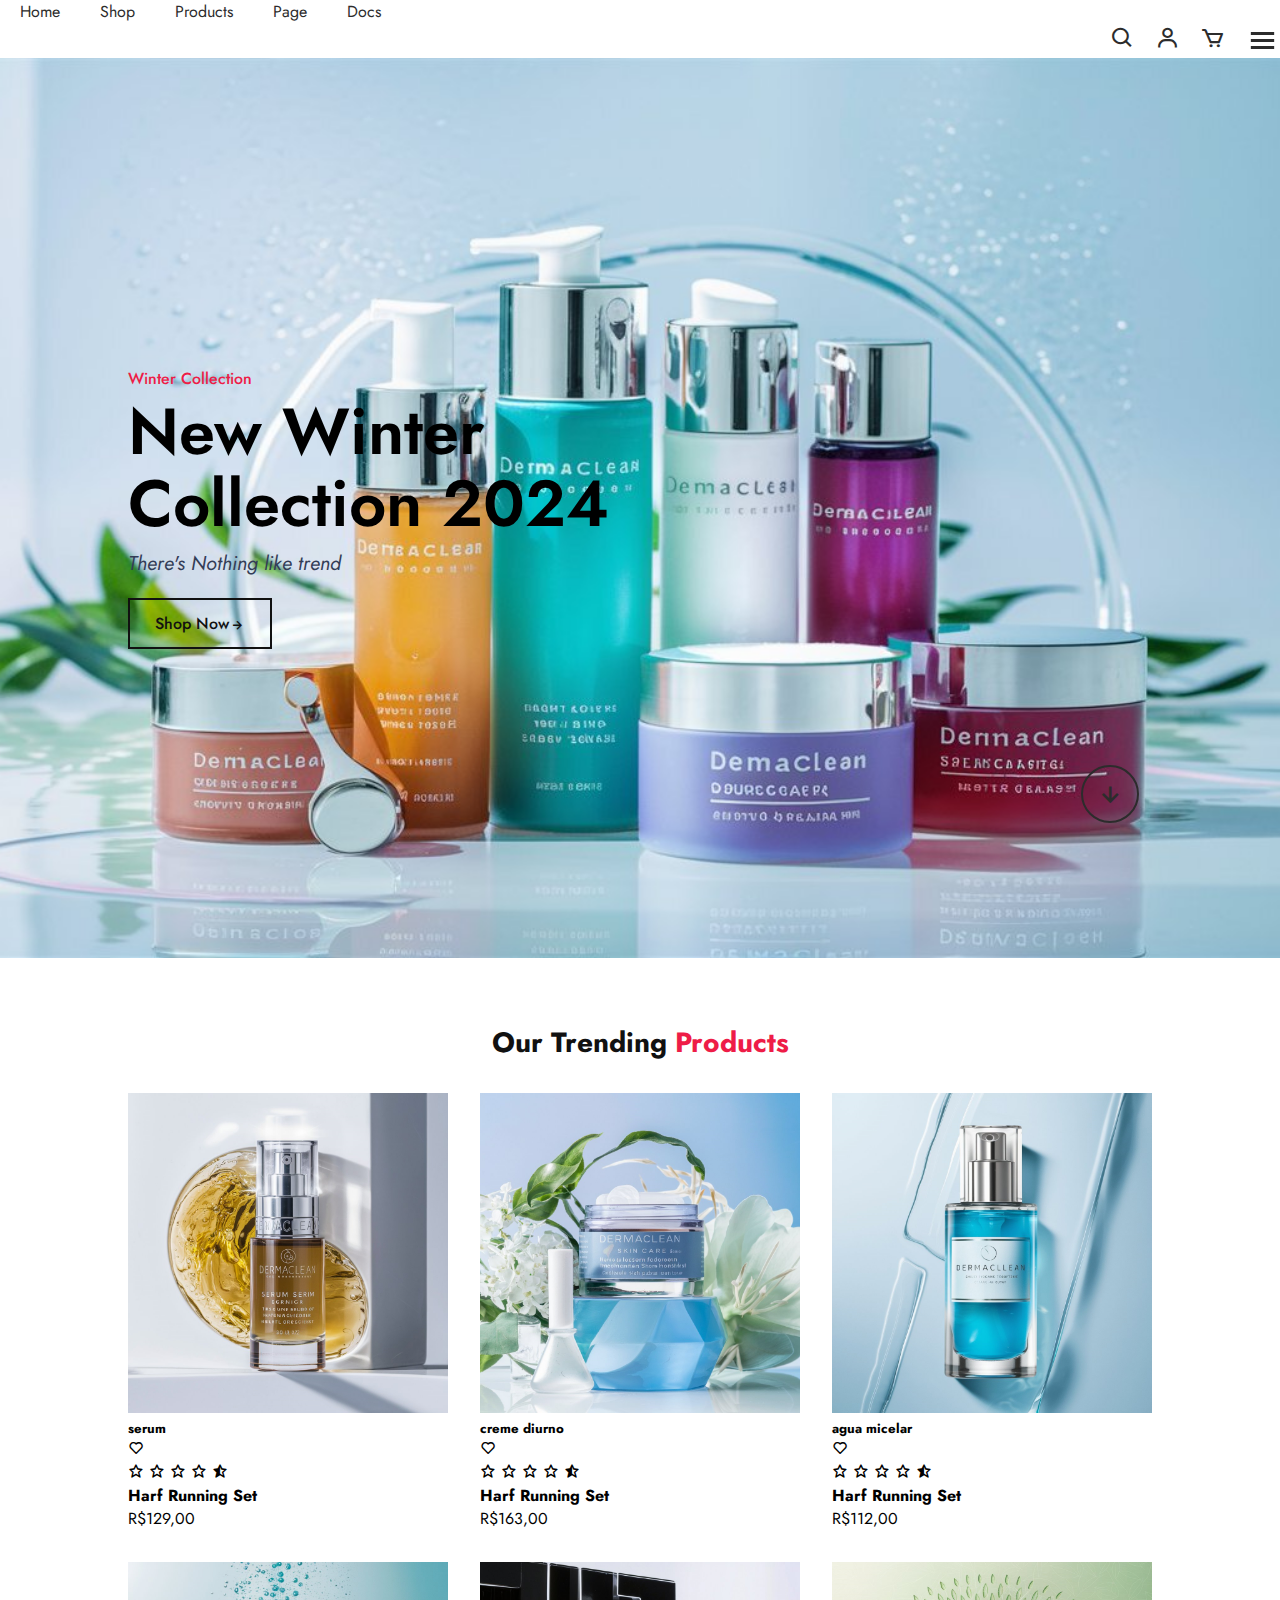
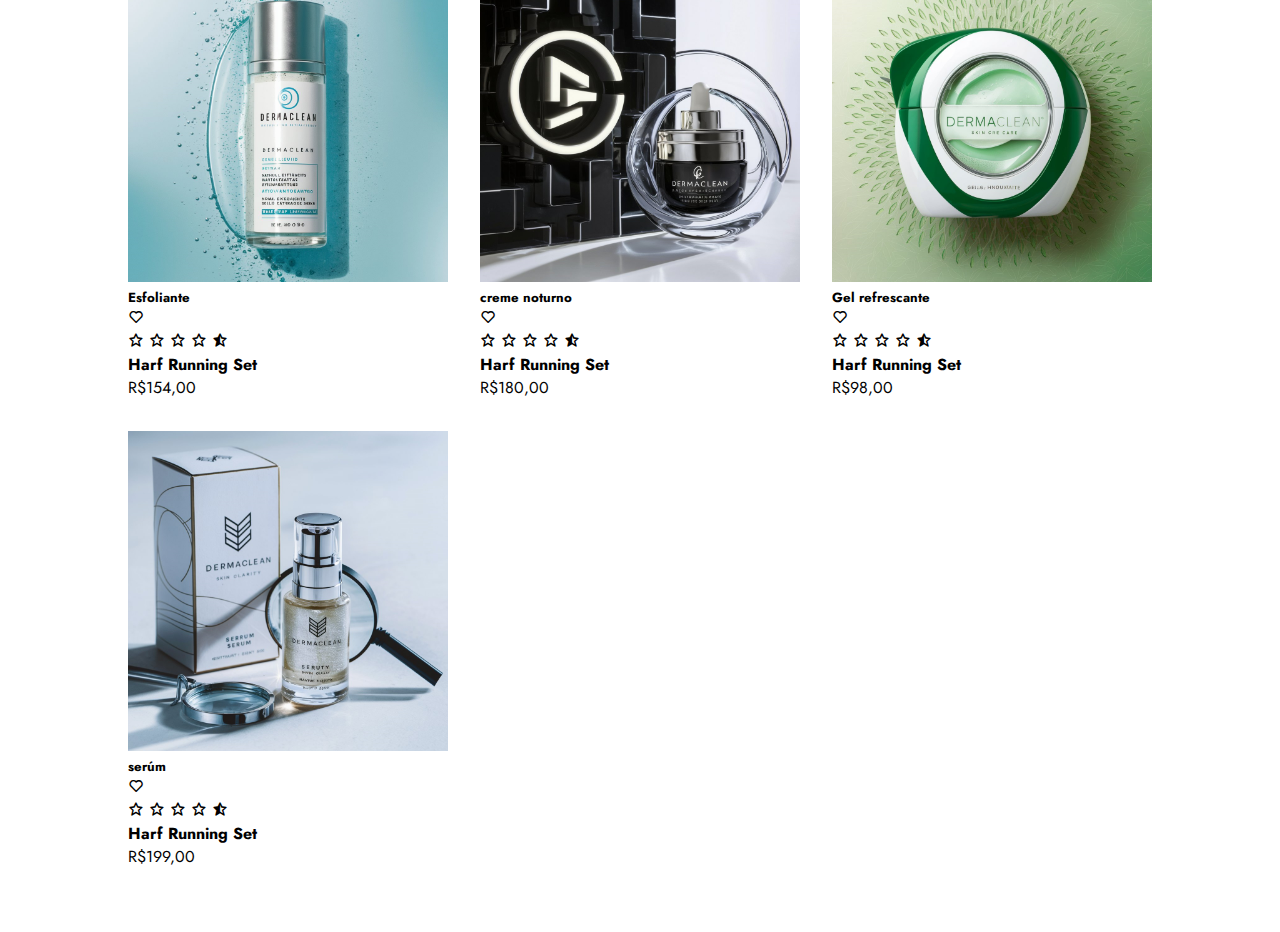
==== index.html @ 4a049bdf "Add files via upload" ====
<!DOCTYPE html>
<html lang="en">
    <head>
        <meta charset="UTF-8">
        <meta http-equiv="X-UA-Compatible" content="IE-edge">
        <meta name="viewport" content="width=device-width, initial-scale=1.0">
        <title>Ecommerce responsive full website</title>
        <!-- css-link -->
         <link rel="stylesheet" href="styles.css">
         <link rel="preconnect" href="https://fonts.googleapis.com">
         <link rel="preconnect" href="https://fonts.gstatic.com" crossorigin>
         <link href="https://fonts.googleapis.com/css2?family=Jost:wght@100;200;300;400;500;600;700&display=swap" rel="stylesheet">
         <link rel="stylesheet" href="https://cdnjs.cloudflare.com/ajax/libs/font-awesome/6.6.0/css/all.min.css" integrity="sha512-Kc323vGBEqzTmouAECnVceyQqyqdsSiqLQISBL29aUW4U/M7pSPA/gEUZQqv1cwx4OnYxTxve5UMg5GT6L4JJg==" crossorigin="anonymous" referrerpolicy="no-referrer" />
         <link rel="stylesheet" href="https://unpkg.com/boxicons@latest/css/boxicons.min.css">
        </head> 
    <body>

        <head>
            <a href="#" class="logo"><imag scr="image/imagem1.png" alt=""></a> 

                <ul class="navmenu">
                    <li><a href="index.html">home</a></li>
                    <li><a href="#">shop</a></li>
                    <li><a href="produtos.html">products</a></li>
                    <li><a href="#">page</a></li>
                    <li><a href="#">Docs</a></li>
                </ul>

                <div class="nav-icon">
                    <a href="#"><i class='bx bx-search'></i></a>
                    <a href="#"><i class='bx bx-user'></i></a>
                    <a href="#"><i class='bx bx-cart'></i></a>

                    <div class="bx bx-menu" id="menu-icon"></div>
                </div>
        </head>
       
        <section class="main-home">
            <div class="main-text">
                <h5>Winter collection</h5>
                <h1>New Winter<br>collection 2024</h1>
                <p>There's Nothing like trend</p>

                <a href="#" class="main-btn">Shop Now<i class='bx bx-right-arrow-alt'></i></a>
            </div> 

            <div class="down-arrow">
                <a href="#trending" class="down"><i class='bx bx-down-arrow-alt'></i></a>
            </div>
        </section>

        <!-- trending-products-section -->
         <section class="trending-products" id="#trending">
            <div class="center-text">
                <h2>our trending <span>products</span></h2>
            </div>

            <div class="products">
                <div class="row">
                    <img src="produto1.png" alt="">
                    <div class="product-text">
                        <h5>serum </h5>
                    </div>
                    <div class="heart-icon">
                        <i class='bx bx-heart'></i>
                    </div>
                    <div class="ratting">
                        <i class='bx bx-star'></i>
                        <i class='bx bx-star'></i>
                        <i class='bx bx-star'></i>
                        <i class='bx bx-star'></i>
                        <i class='bx bxs-star-half'></i>
                    </div>

                    <div class="price">
                        <h4>Harf Running Set</h4>
                        <p>R$129,00</p>
                    </div>
                </div>
                <div class="row">
                    <img src="produto8.png" alt="">
                    <div class="product-text">
                        <h5>creme diurno</h5>
                    </div>
                    <div class="heart-icon">
                        <i class='bx bx-heart'></i>
                    </div>
                    <div class="ratting">
                        <i class='bx bx-star'></i>
                        <i class='bx bx-star'></i>
                        <i class='bx bx-star'></i>
                        <i class='bx bx-star'></i>
                        <i class='bx bxs-star-half'></i>
                    </div>

                    <div class="price">
                        <h4>Harf Running Set</h4>
                        <p>R$163,00</p>
                    </div>
                </div>

                <div class="row">
                    <img src="produto2.png" alt="">
                    <div class="product-text">
                        <h5>agua micelar</h5>
                    </div>
                    <div class="heart-icon">
                        <i class='bx bx-heart'></i>
                    </div>
                    <div class="ratting">
                        <i class='bx bx-star'></i>
                        <i class='bx bx-star'></i>
                        <i class='bx bx-star'></i>
                        <i class='bx bx-star'></i>
                        <i class='bx bxs-star-half'></i>
                    </div>

                    <div class="price">
                        <h4>Harf Running Set</h4>
                        <p>R$112,00</p>
                    </div>
                </div>

                <div class="row">
                    <img src="produto3.png" alt="">
                    <div class="product-text">
                        <h5>Esfoliante</h5>
                    </div>
                    <div class="heart-icon">
                        <i class='bx bx-heart'></i>
                    </div>
                    <div class="ratting">
                        <i class='bx bx-star'></i>
                        <i class='bx bx-star'></i>
                        <i class='bx bx-star'></i>
                        <i class='bx bx-star'></i>
                        <i class='bx bxs-star-half'></i>
                    </div>

                    <div class="price">
                        <h4>Harf Running Set</h4>
                        <p>R$154,00</p>
                    </div>
                </div>

                <div class="row">
                    <img src="produto4.png" alt="">
                    <div class="product-text">
                        <h5>creme noturno</h5>
                    </div>
                    <div class="heart-icon">
                        <i class='bx bx-heart'></i>
                    </div>
                    <div class="ratting">
                        <i class='bx bx-star'></i>
                        <i class='bx bx-star'></i>
                        <i class='bx bx-star'></i>
                        <i class='bx bx-star'></i>
                        <i class='bx bxs-star-half'></i>
                    </div>

                    <div class="price">
                        <h4>Harf Running Set</h4>
                        <p>R$180,00</p>
                    </div>
                </div>

                <div class="row">
                    <img src="produto5.png" alt="">
                    <div class="product-text">
                        <h5>Gel refrescante </h5>
                    </div>
                    <div class="heart-icon">
                        <i class='bx bx-heart'></i>
                    </div>
                    <div class="ratting">
                        <i class='bx bx-star'></i>
                        <i class='bx bx-star'></i>
                        <i class='bx bx-star'></i>
                        <i class='bx bx-star'></i>
                        <i class='bx bxs-star-half'></i>
                    </div>

                    <div class="price">
                        <h4>Harf Running Set</h4>
                        <p>R$98,00</p>
                    </div>
                </div>

                <div class="row">
                    <img src="produto6.png" alt="">
                    <div class="product-text">
                        <h5>serúm</h5>
                    </div>
                    <div class="heart-icon">
                        <i class='bx bx-heart'></i>
                    </div>
                    <div class="ratting">
                        <i class='bx bx-star'></i>
                        <i class='bx bx-star'></i>
                        <i class='bx bx-star'></i>
                        <i class='bx bx-star'></i>
                        <i class='bx bxs-star-half'></i>
                    </div>

                    <div class="price">
                        <h4>Harf Running Set</h4>
                        <p>R$199,00</p>
                    </div>
                </div>


            </div>
         </section>
    </body>
</html>
---- styles.css ----
*{
    margin: 0;
    padding: 0;
    box-sizing: border-box;
    scroll-behavior: smooth;
    font-family: 'Jost', sans-serif;
    list-style: none;
    text-decoration: none;
}
head{
    position: fixed;
    width: 100%;
    top: 0;
    right: 0;
    z-index: 1000;
    display: flex;
    flex-direction: row;
    align-items: center;
    padding: 20px 10%;
}
.imagem1{
    max-width: 120px;
    height: auto;
}
.navmenu{
    display: flex;
    flex-direction: row;
}
.navmenu a{
    color: #2c2c2c;
    font-size: 16px;
    text-transform: capitalize;
    padding: 10px 20px;
    font-weight: 400;
    transition: all .42s ease;
}
.navmenu a:hover{
    color:#EE1C47;
}
.nav-icon{
    display: flex;
    align-items: center;
    justify-content: end;
}
.nav-icon i{
    margin-right: 20px;
    color: #2c2c2c;
    font-size: 25px;
    font-weight: 400;
    transition: all .42s ease;
}
.nav-icon i:hover{
    transform: scale(1.1);
    color: #EE1C47;
}
#menu-icon{
    font-size: 35px;
    color: #2c2c2c;
    z-index: 10001;
    cursor: pointer;
}
section{
    padding: 5% 10%;
}
.main-home{
    width: 100%;
    height: 100vh;
    background-image: url(imagem9.png);
    background-position: center;
    background-size: cover;
    display: grid;
    grid-template-columns: repeat(1, 1fr);
    align-items: center;
}
.main-text h5{
    color: #EE1C47;
    font-size: 16px;
    text-transform: capitalize;
    font-weight: 500;
}
.main-text h1{
    color: #000;
    font-size: 65px;
    text-transform: capitalize;
    line-height: 1.1;
    font-weight: 600;
    margin: 6px 0 10px;
}
.main-text p{
    color: #333c56;
    font-size: 20px;
    font-style: italic;
    margin-bottom: 20px;
}
.main-btn{
    display: inline-block;
    color: #111;
    font-size: 16px;
    font-weight: 500;
    text-transform: capitalize;
    border: 2px solid #111;
    padding: 12px 25px;
    transition: all .42s ease;
}
.main-btn:hover{
    background-color: #000;
    color: #fff;
}
.main-btn i{
    vertical-align: middle;
}
.down-arrow{
    position: absolute;
    top: 85%;
    right: 11%;
}
.down i{
    font-size: 30px;
    color: #2c2c2c;
    border: 2px solid #2c2c2c;
    border-radius: 50px;
    padding: 12px 12px;
}
.down i:hover{
 background-color: #2c2c2c;
 color: #fff;
 transition: all .42s ease;
}
header.sticky{
    background: #fff;
    padding: 20px 10%;
    box-shadow: 0px 0px 10px rgb(0 0 0 / 10%);
}

/*trending-section-css */
.center-text h2{
    color: #111;
    font-size: 28px;
    text-transform: capitalize;
    text-align: center;
    margin-bottom: 30px;
}
.center-text span{
    color: #EE1C47;
}
.products{
    display: grid;
    grid-template-columns: repeat(auto-fit, minmax(260px, auto));
    gap: 2rem;
}
.row{
    position: relative;
    transition: all .40s;
}
.row img{
    width: 100%;
    height: auto;
}
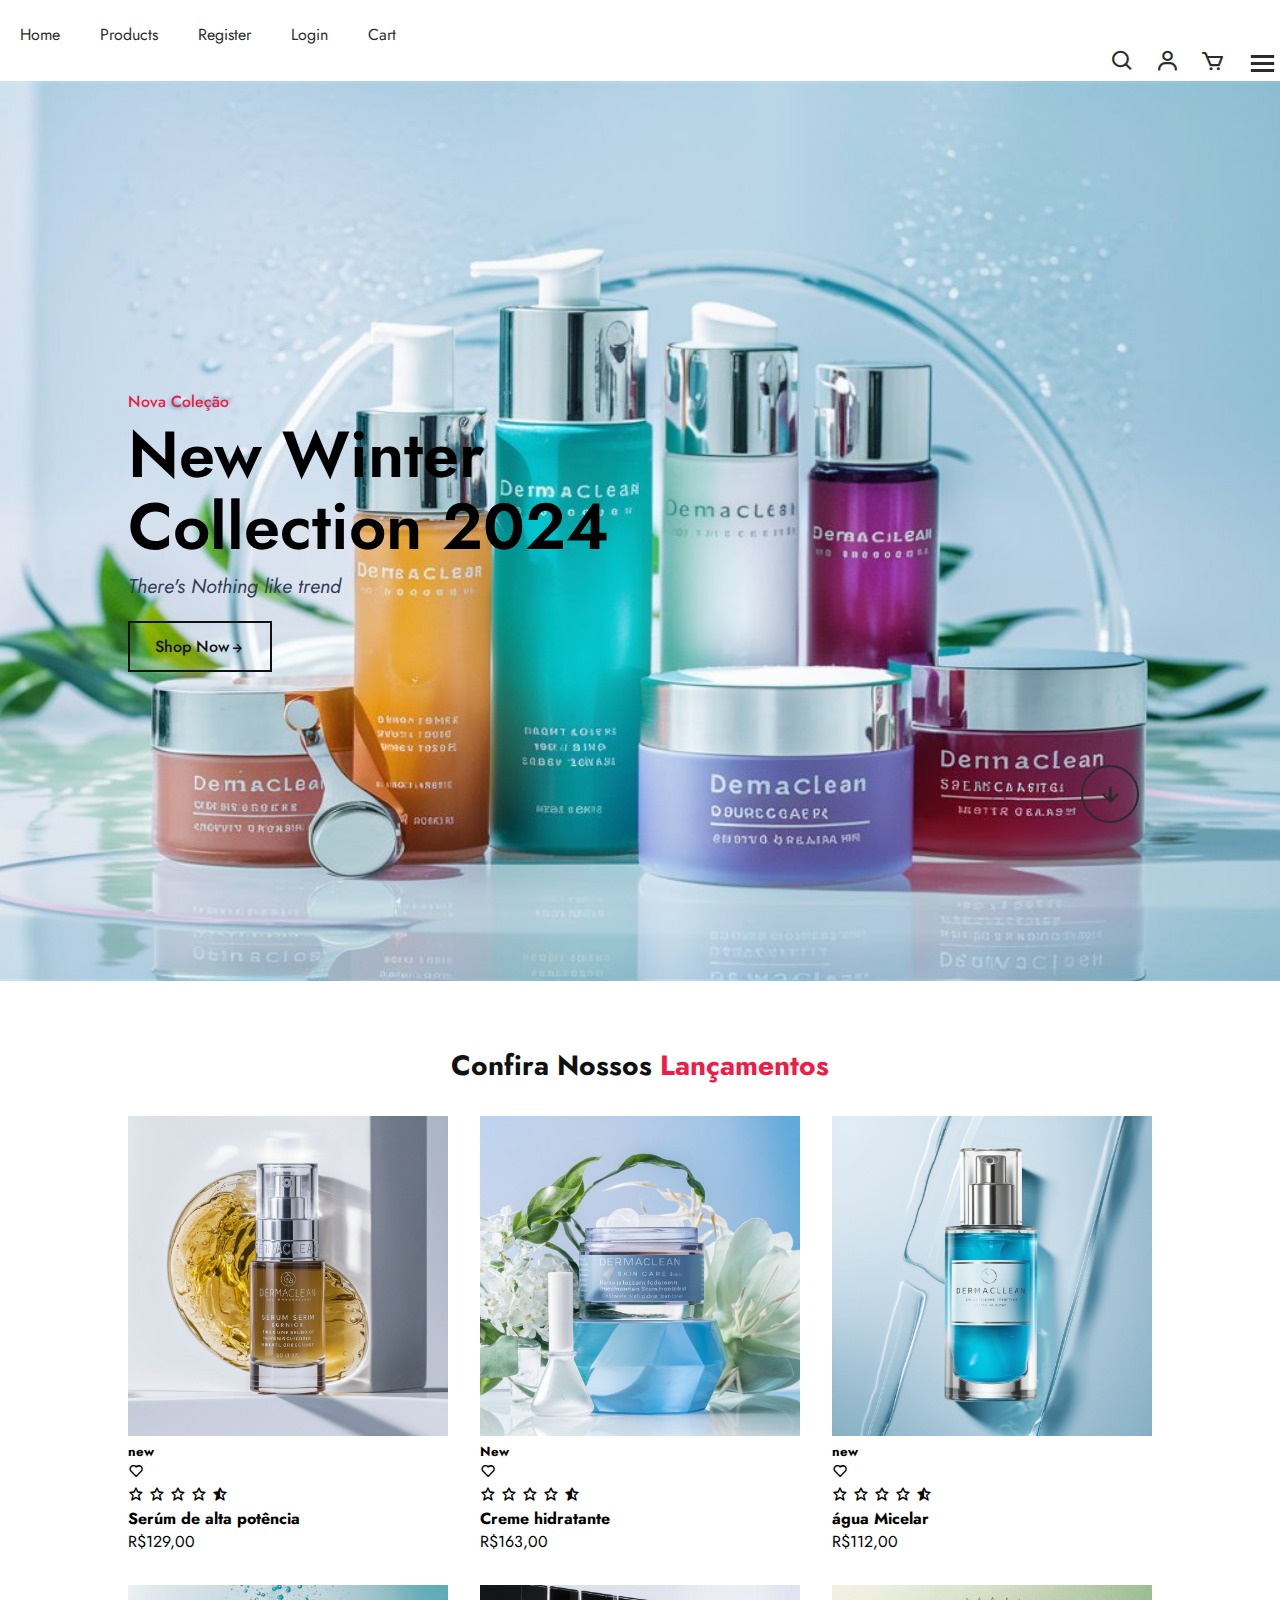
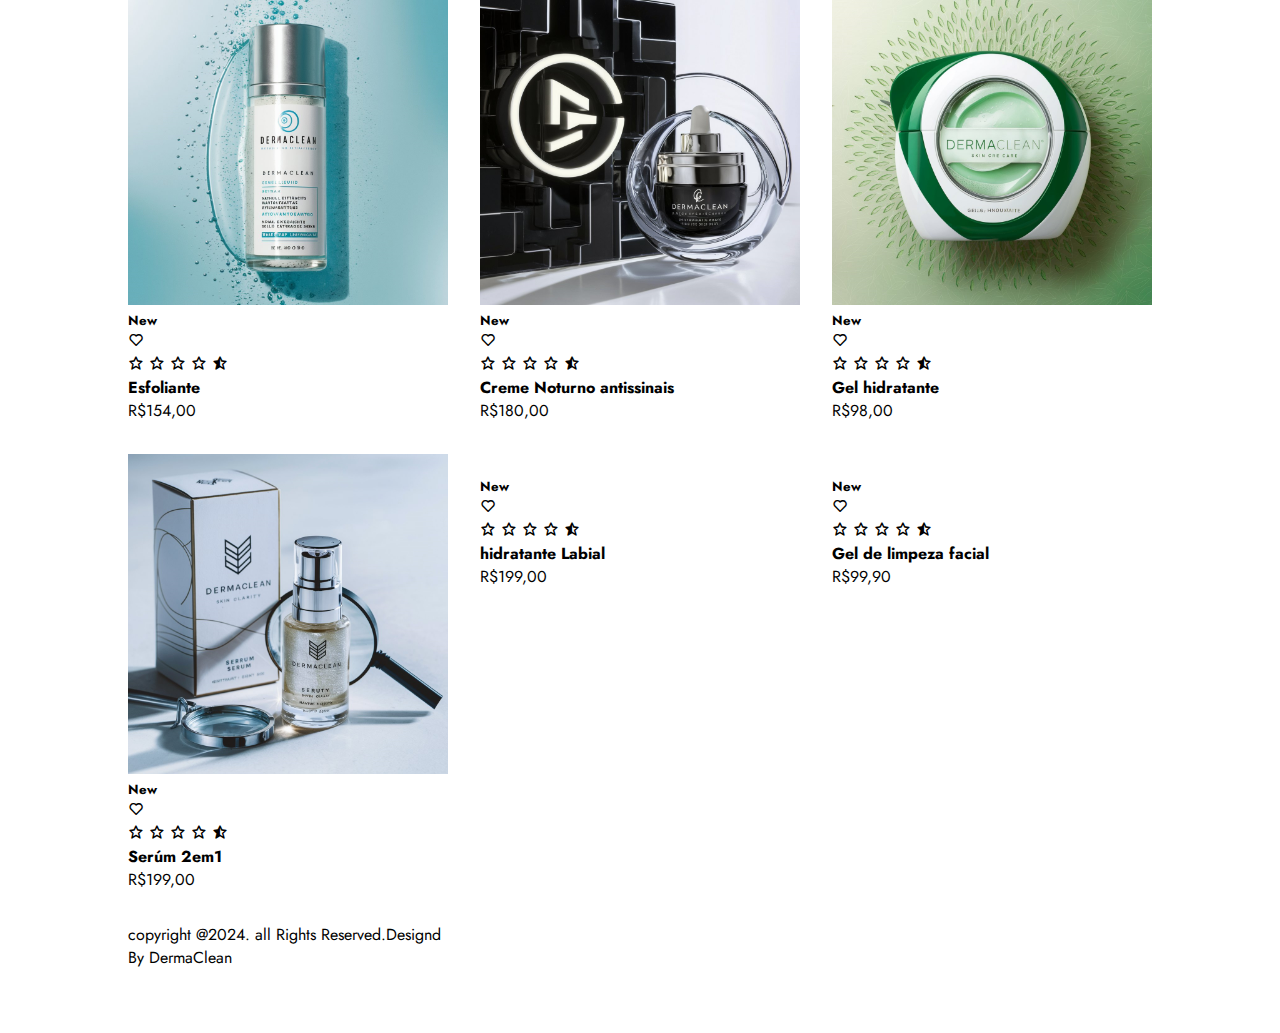
==== commit 04f58c9a: "Update index.html" ====
--- a/index.html
+++ b/index.html
@@ -4,40 +4,42 @@
         <meta charset="UTF-8">
         <meta http-equiv="X-UA-Compatible" content="IE-edge">
         <meta name="viewport" content="width=device-width, initial-scale=1.0">
-        <title>Ecommerce responsive full website</title>
+        <title>DermaClean</title>
         <!-- css-link -->
          <link rel="stylesheet" href="styles.css">
+
          <link rel="preconnect" href="https://fonts.googleapis.com">
          <link rel="preconnect" href="https://fonts.gstatic.com" crossorigin>
          <link href="https://fonts.googleapis.com/css2?family=Jost:wght@100;200;300;400;500;600;700&display=swap" rel="stylesheet">
+
          <link rel="stylesheet" href="https://cdnjs.cloudflare.com/ajax/libs/font-awesome/6.6.0/css/all.min.css" integrity="sha512-Kc323vGBEqzTmouAECnVceyQqyqdsSiqLQISBL29aUW4U/M7pSPA/gEUZQqv1cwx4OnYxTxve5UMg5GT6L4JJg==" crossorigin="anonymous" referrerpolicy="no-referrer" />
          <link rel="stylesheet" href="https://unpkg.com/boxicons@latest/css/boxicons.min.css">
         </head> 
     <body>
 
-        <head>
-            <a href="#" class="logo"><imag scr="image/imagem1.png" alt=""></a> 
+        <header>
+            <a href="#" class="logo"><img src="logo1.png" alt=""></a>
 
                 <ul class="navmenu">
                     <li><a href="index.html">home</a></li>
-                    <li><a href="#">shop</a></li>
                     <li><a href="produtos.html">products</a></li>
-                    <li><a href="#">page</a></li>
-                    <li><a href="#">Docs</a></li>
+                    <li><a href="cadastro.html">register</a></li>
+                    <li><a href="login.html">login</a></li>
+                    <li><a href="carrinho.html">cart</a></li>
                 </ul>
 
                 <div class="nav-icon">
                     <a href="#"><i class='bx bx-search'></i></a>
-                    <a href="#"><i class='bx bx-user'></i></a>
-                    <a href="#"><i class='bx bx-cart'></i></a>
+                    <a href="login.html"><i class='bx bx-user'></i></a>
+                    <a href="carrinho.html"><i class='bx bx-cart'></i></a>
 
                     <div class="bx bx-menu" id="menu-icon"></div>
                 </div>
-        </head>
+        </header>
        
         <section class="main-home">
             <div class="main-text">
-                <h5>Winter collection</h5>
+                <h5>Nova coleção</h5>
                 <h1>New Winter<br>collection 2024</h1>
                 <p>There's Nothing like trend</p>
 
@@ -52,49 +54,49 @@
         <!-- trending-products-section -->
          <section class="trending-products" id="#trending">
             <div class="center-text">
-                <h2>our trending <span>products</span></h2>
+                <h2>confira nossos <span>lançamentos</span></h2>
             </div>
 
             <div class="products">
                 <div class="row">
                     <img src="produto1.png" alt="">
                     <div class="product-text">
-                        <h5>serum </h5>
-                    </div>
-                    <div class="heart-icon">
-                        <i class='bx bx-heart'></i>
-                    </div>
-                    <div class="ratting">
-                        <i class='bx bx-star'></i>
-                        <i class='bx bx-star'></i>
-                        <i class='bx bx-star'></i>
-                        <i class='bx bx-star'></i>
-                        <i class='bx bxs-star-half'></i>
-                    </div>
-
-                    <div class="price">
-                        <h4>Harf Running Set</h4>
+                        <h5>new </h5>
+                    </div>
+                    <div class="heart-icon">
+                        <i class='bx bx-heart'></i>
+                    </div>
+                    <div class="ratting">
+                        <i class='bx bx-star'></i>
+                        <i class='bx bx-star'></i>
+                        <i class='bx bx-star'></i>
+                        <i class='bx bx-star'></i>
+                        <i class='bx bxs-star-half'></i>
+                    </div>
+
+                    <div class="price">
+                        <h4>Serúm de alta potência</h4>
                         <p>R$129,00</p>
                     </div>
                 </div>
                 <div class="row">
                     <img src="produto8.png" alt="">
                     <div class="product-text">
-                        <h5>creme diurno</h5>
-                    </div>
-                    <div class="heart-icon">
-                        <i class='bx bx-heart'></i>
-                    </div>
-                    <div class="ratting">
-                        <i class='bx bx-star'></i>
-                        <i class='bx bx-star'></i>
-                        <i class='bx bx-star'></i>
-                        <i class='bx bx-star'></i>
-                        <i class='bx bxs-star-half'></i>
-                    </div>
-
-                    <div class="price">
-                        <h4>Harf Running Set</h4>
+                        <h5>New</h5>
+                    </div>
+                    <div class="heart-icon">
+                        <i class='bx bx-heart'></i>
+                    </div>
+                    <div class="ratting">
+                        <i class='bx bx-star'></i>
+                        <i class='bx bx-star'></i>
+                        <i class='bx bx-star'></i>
+                        <i class='bx bx-star'></i>
+                        <i class='bx bxs-star-half'></i>
+                    </div>
+
+                    <div class="price">
+                        <h4>Creme hidratante</h4>
                         <p>R$163,00</p>
                     </div>
                 </div>
@@ -102,21 +104,21 @@
                 <div class="row">
                     <img src="produto2.png" alt="">
                     <div class="product-text">
-                        <h5>agua micelar</h5>
-                    </div>
-                    <div class="heart-icon">
-                        <i class='bx bx-heart'></i>
-                    </div>
-                    <div class="ratting">
-                        <i class='bx bx-star'></i>
-                        <i class='bx bx-star'></i>
-                        <i class='bx bx-star'></i>
-                        <i class='bx bx-star'></i>
-                        <i class='bx bxs-star-half'></i>
-                    </div>
-
-                    <div class="price">
-                        <h4>Harf Running Set</h4>
+                        <h5>new</h5>
+                    </div>
+                    <div class="heart-icon">
+                        <i class='bx bx-heart'></i>
+                    </div>
+                    <div class="ratting">
+                        <i class='bx bx-star'></i>
+                        <i class='bx bx-star'></i>
+                        <i class='bx bx-star'></i>
+                        <i class='bx bx-star'></i>
+                        <i class='bx bxs-star-half'></i>
+                    </div>
+
+                    <div class="price">
+                        <h4>água Micelar</h4>
                         <p>R$112,00</p>
                     </div>
                 </div>
@@ -124,21 +126,21 @@
                 <div class="row">
                     <img src="produto3.png" alt="">
                     <div class="product-text">
-                        <h5>Esfoliante</h5>
-                    </div>
-                    <div class="heart-icon">
-                        <i class='bx bx-heart'></i>
-                    </div>
-                    <div class="ratting">
-                        <i class='bx bx-star'></i>
-                        <i class='bx bx-star'></i>
-                        <i class='bx bx-star'></i>
-                        <i class='bx bx-star'></i>
-                        <i class='bx bxs-star-half'></i>
-                    </div>
-
-                    <div class="price">
-                        <h4>Harf Running Set</h4>
+                        <h5>New</h5>
+                    </div>
+                    <div class="heart-icon">
+                        <i class='bx bx-heart'></i>
+                    </div>
+                    <div class="ratting">
+                        <i class='bx bx-star'></i>
+                        <i class='bx bx-star'></i>
+                        <i class='bx bx-star'></i>
+                        <i class='bx bx-star'></i>
+                        <i class='bx bxs-star-half'></i>
+                    </div>
+
+                    <div class="price">
+                        <h4>Esfoliante</h4>
                         <p>R$154,00</p>
                     </div>
                 </div>
@@ -146,21 +148,21 @@
                 <div class="row">
                     <img src="produto4.png" alt="">
                     <div class="product-text">
-                        <h5>creme noturno</h5>
-                    </div>
-                    <div class="heart-icon">
-                        <i class='bx bx-heart'></i>
-                    </div>
-                    <div class="ratting">
-                        <i class='bx bx-star'></i>
-                        <i class='bx bx-star'></i>
-                        <i class='bx bx-star'></i>
-                        <i class='bx bx-star'></i>
-                        <i class='bx bxs-star-half'></i>
-                    </div>
-
-                    <div class="price">
-                        <h4>Harf Running Set</h4>
+                        <h5>New</h5>
+                    </div>
+                    <div class="heart-icon">
+                        <i class='bx bx-heart'></i>
+                    </div>
+                    <div class="ratting">
+                        <i class='bx bx-star'></i>
+                        <i class='bx bx-star'></i>
+                        <i class='bx bx-star'></i>
+                        <i class='bx bx-star'></i>
+                        <i class='bx bxs-star-half'></i>
+                    </div>
+
+                    <div class="price">
+                        <h4>Creme Noturno antissinais</h4>
                         <p>R$180,00</p>
                     </div>
                 </div>
@@ -168,21 +170,21 @@
                 <div class="row">
                     <img src="produto5.png" alt="">
                     <div class="product-text">
-                        <h5>Gel refrescante </h5>
-                    </div>
-                    <div class="heart-icon">
-                        <i class='bx bx-heart'></i>
-                    </div>
-                    <div class="ratting">
-                        <i class='bx bx-star'></i>
-                        <i class='bx bx-star'></i>
-                        <i class='bx bx-star'></i>
-                        <i class='bx bx-star'></i>
-                        <i class='bx bxs-star-half'></i>
-                    </div>
-
-                    <div class="price">
-                        <h4>Harf Running Set</h4>
+                        <h5>New </h5>
+                    </div>
+                    <div class="heart-icon">
+                        <i class='bx bx-heart'></i>
+                    </div>
+                    <div class="ratting">
+                        <i class='bx bx-star'></i>
+                        <i class='bx bx-star'></i>
+                        <i class='bx bx-star'></i>
+                        <i class='bx bx-star'></i>
+                        <i class='bx bxs-star-half'></i>
+                    </div>
+
+                    <div class="price">
+                        <h4>Gel hidratante</h4>
                         <p>R$98,00</p>
                     </div>
                 </div>
@@ -190,27 +192,75 @@
                 <div class="row">
                     <img src="produto6.png" alt="">
                     <div class="product-text">
-                        <h5>serúm</h5>
-                    </div>
-                    <div class="heart-icon">
-                        <i class='bx bx-heart'></i>
-                    </div>
-                    <div class="ratting">
-                        <i class='bx bx-star'></i>
-                        <i class='bx bx-star'></i>
-                        <i class='bx bx-star'></i>
-                        <i class='bx bx-star'></i>
-                        <i class='bx bxs-star-half'></i>
-                    </div>
-
-                    <div class="price">
-                        <h4>Harf Running Set</h4>
+                        <h5>New</h5>
+                    </div>
+                    <div class="heart-icon">
+                        <i class='bx bx-heart'></i>
+                    </div>
+                    <div class="ratting">
+                        <i class='bx bx-star'></i>
+                        <i class='bx bx-star'></i>
+                        <i class='bx bx-star'></i>
+                        <i class='bx bx-star'></i>
+                        <i class='bx bxs-star-half'></i>
+                    </div>
+
+                    <div class="price">
+                        <h4>Serúm 2em1</h4>
                         <p>R$199,00</p>
                     </div>
                 </div>
 
-
+                <div class="row">
+                    <img src="produto11.png" alt="">
+                    <div class="product-text">
+                        <h5>New</h5>
+                    </div>
+                    <div class="heart-icon">
+                        <i class='bx bx-heart'></i>
+                    </div>
+                    <div class="ratting">
+                        <i class='bx bx-star'></i>
+                        <i class='bx bx-star'></i>
+                        <i class='bx bx-star'></i>
+                        <i class='bx bx-star'></i>
+                        <i class='bx bxs-star-half'></i>
+                    </div>
+
+                    <div class="price">
+                        <h4>hidratante Labial</h4>
+                        <p>R$199,00</p>
+                    </div>
+                </div>
+
+                <div class="row">
+                    <img src="produto10.png" alt="">
+                    <div class="product-text">
+                        <h5>New</h5>
+                    </div>
+                    <div class="heart-icon">
+                        <i class='bx bx-heart'></i>
+                    </div>
+                    <div class="ratting">
+                        <i class='bx bx-star'></i>
+                        <i class='bx bx-star'></i>
+                        <i class='bx bx-star'></i>
+                        <i class='bx bx-star'></i>
+                        <i class='bx bxs-star-half'></i>
+                    </div>
+
+                    <div class="price">
+                        <h4>Gel de limpeza facial</h4>
+                        <p>R$99,90</p>
+                    </div>
+                </div>
+
+                <div class="end-text">
+                    <p>copyright @2024. all Rights Reserved.Designd By DermaClean</p>
+                </div>
             </div>
          </section>
+
+         <script src="java.js"></script>
     </body>
-</html>+</html>
